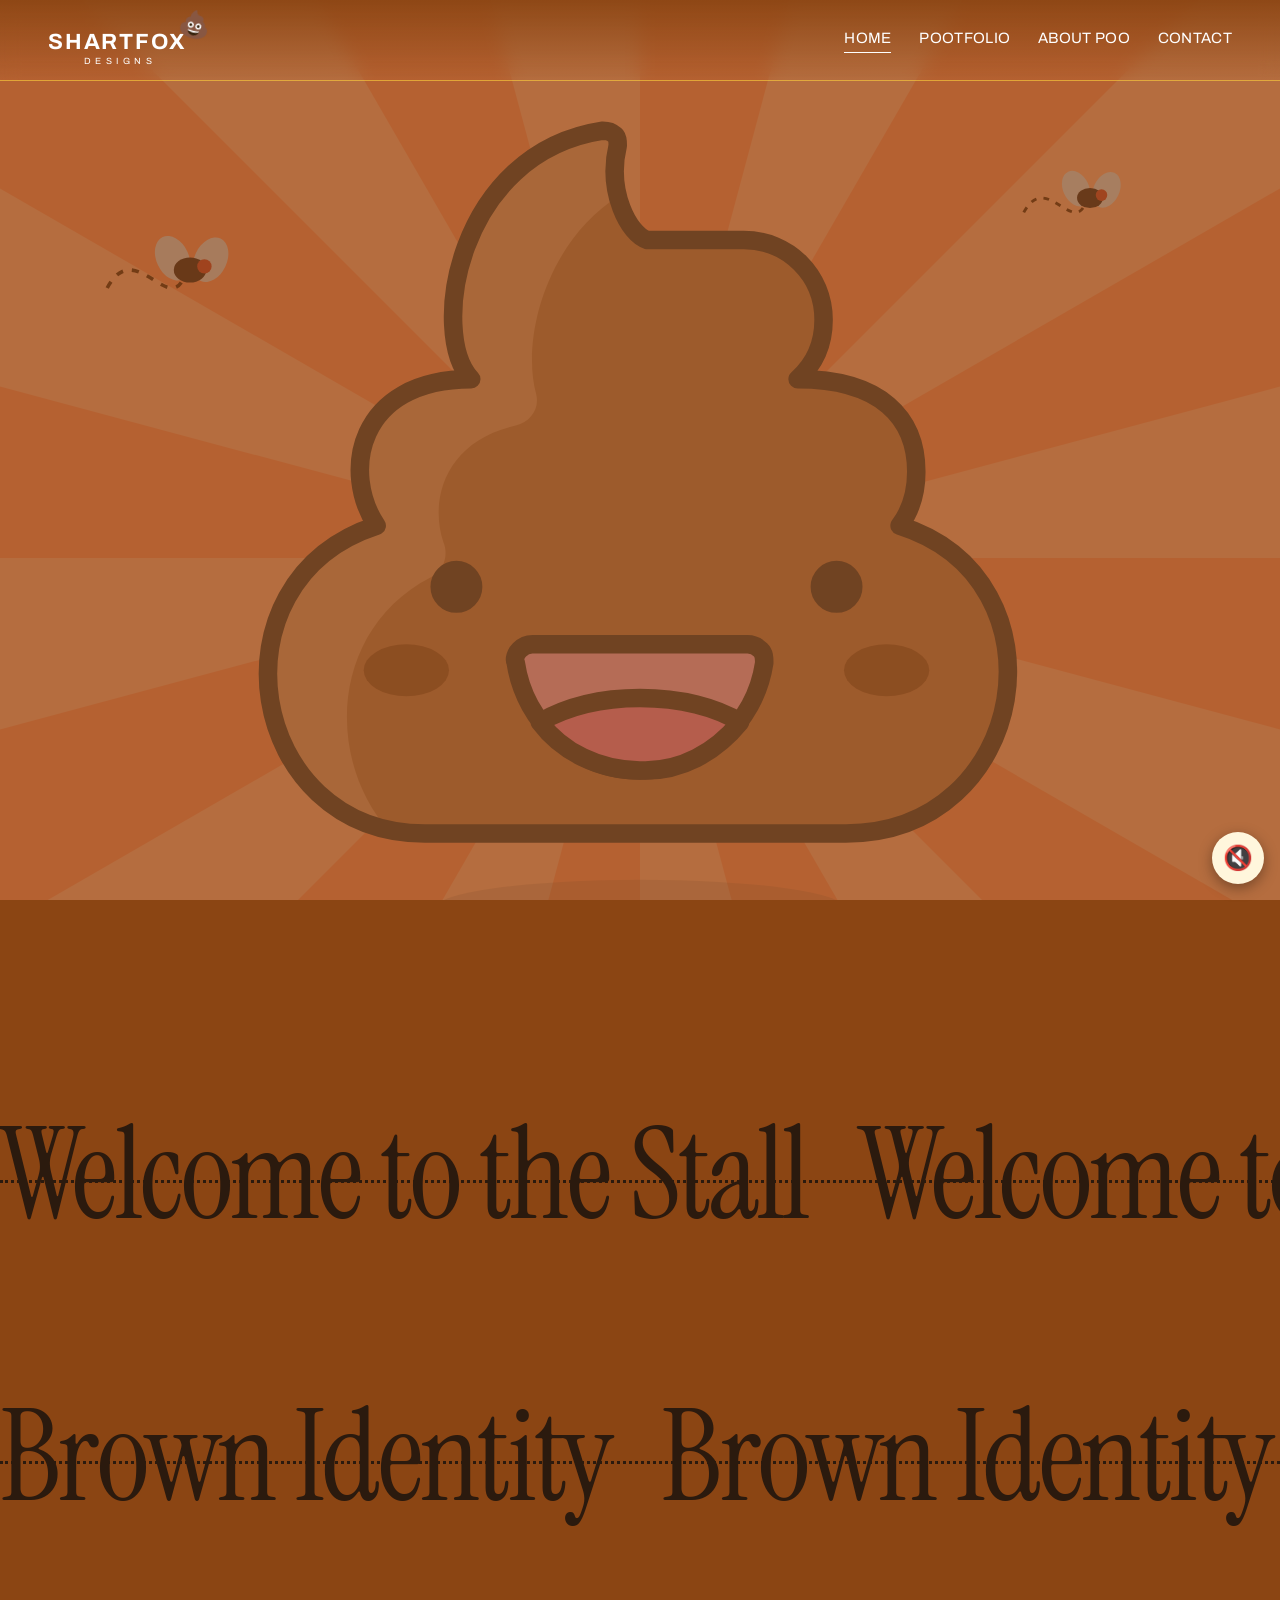
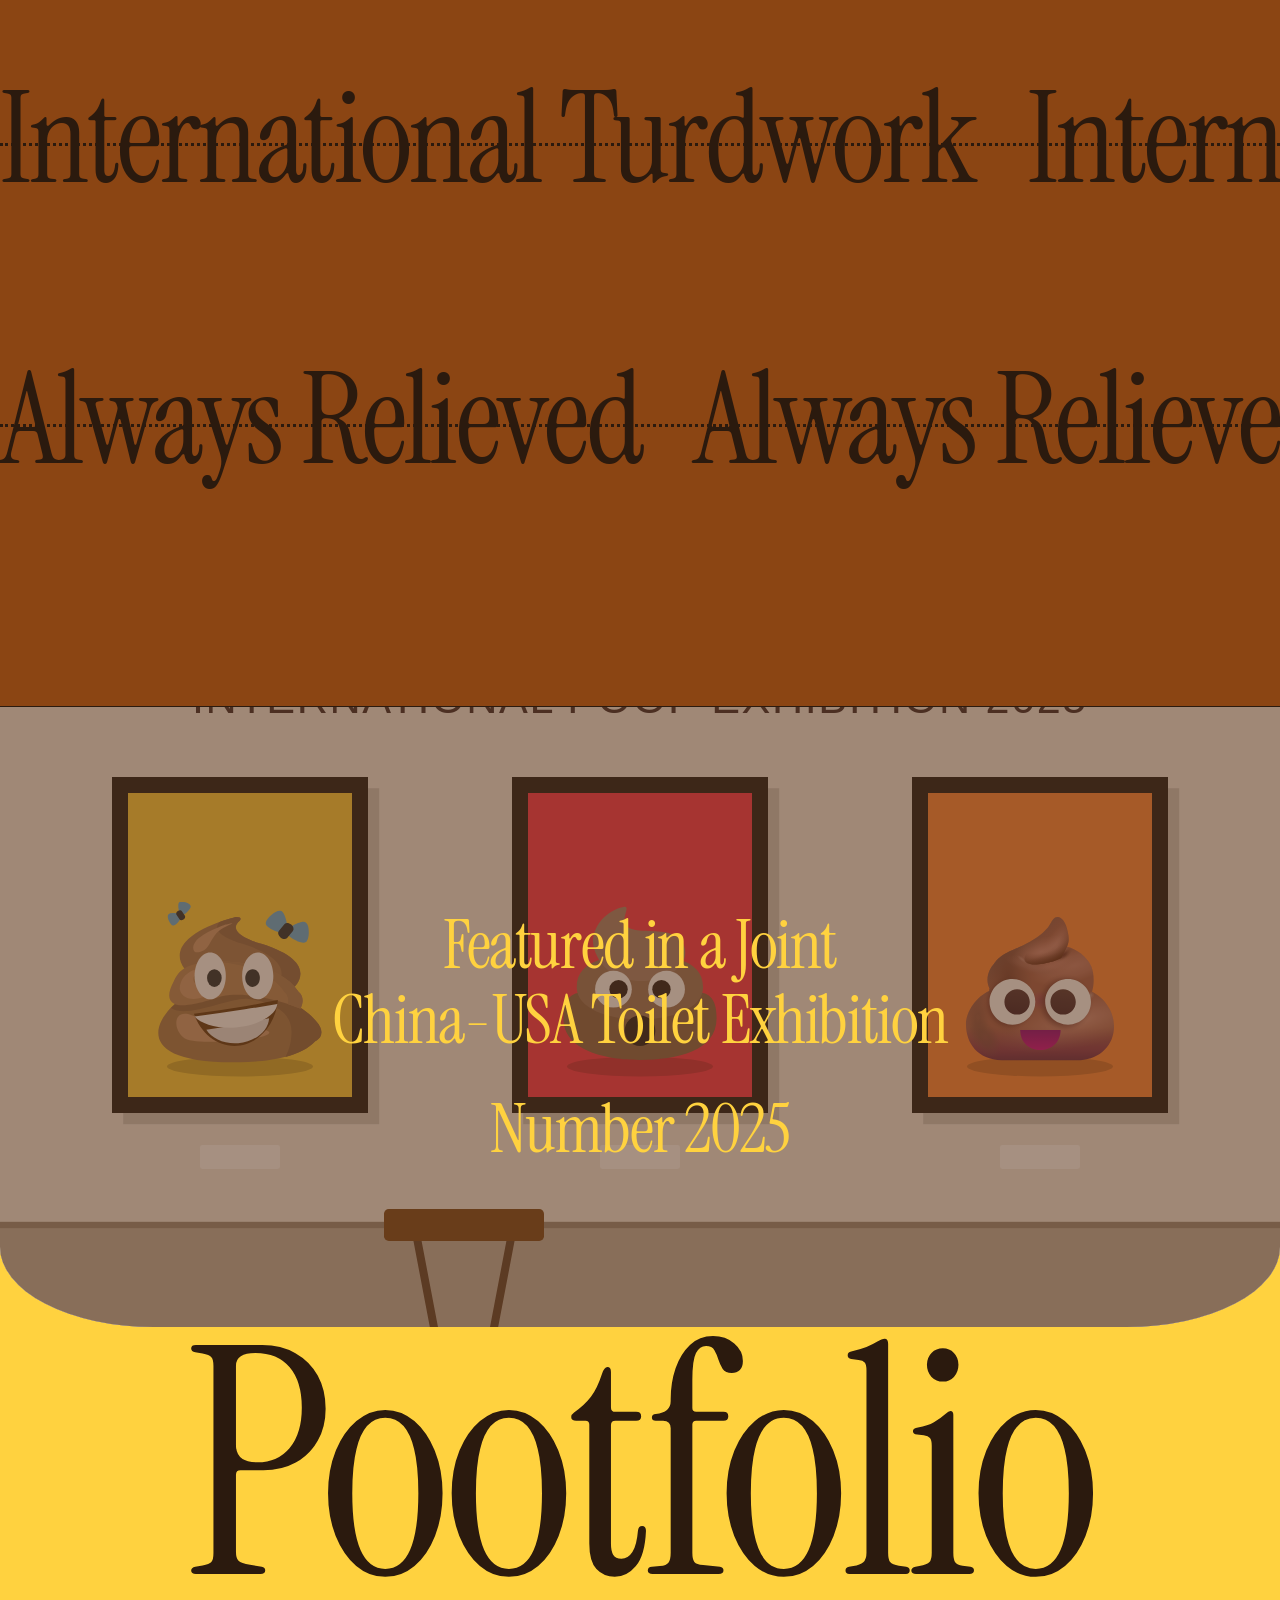
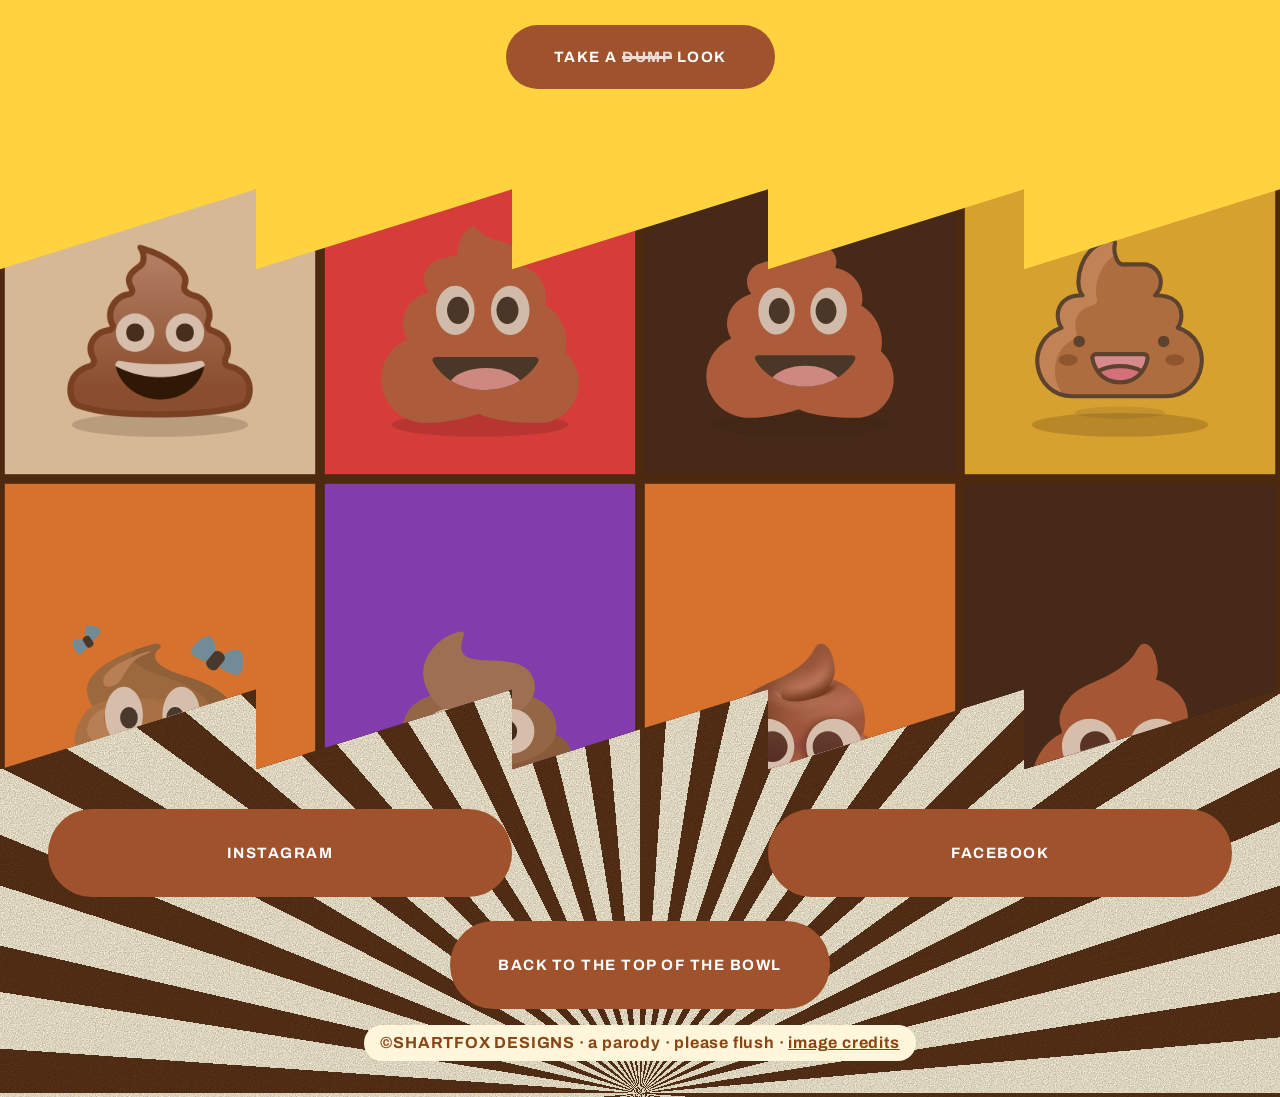
==== index.html @ b91ddfe5 "Add files via upload" ====
<!doctype html>
<html lang="en">
<head>
  <meta charset="utf-8">
  <meta name="robots" content="noindex">
  <meta name="viewport" content="width=device-width, initial-scale=1">
  <title>ShartFox Designs | Discover Creative Projects</title>
  <meta name="description" content="ShartFox Designs: international turdwork and brown identity. Clients are always relieved.">
  <meta property="og:site_name" content="ShartFox Designs">
  <meta property="og:title" content="ShartFox Designs | Discover Creative Projects">
  <meta property="og:description" content="ShartFox Designs: international turdwork and brown identity. Clients are always relieved.">
  <meta property="og:type" content="website">
  <meta name="twitter:card" content="summary_large_image">
  <meta name="theme-color" content="#8b4513">
  <link rel="icon" href="data:image/svg+xml,%3Csvg xmlns='http://www.w3.org/2000/svg' viewBox='0 0 100 100'%3E%3Ctext y='.9em' font-size='90'%3E%F0%9F%92%A9%3C/text%3E%3C/svg%3E">
  <link rel="preconnect" href="https://fonts.googleapis.com">
  <link rel="preconnect" href="https://fonts.gstatic.com" crossorigin>
  <link href="https://fonts.googleapis.com/css2?family=Archivo:wght@400;700&family=Instrument+Serif&display=swap" rel="stylesheet">
  <link rel="stylesheet" href="assets/css/style.css">
  <link rel="stylesheet" href="assets/css/shart.css">
</head>
<body>
  <header class="site-header">
    <a class="logo" href="./" aria-label="ShartFox Designs home">
      <span class="wordmark"><span class="wm-name">SHARTFOX<span class="wm-icon" aria-hidden="true">💩</span></span><span class="wm-sub">DESIGNS</span></span>
    </a>
    <button class="menu-toggle" aria-label="Menu" aria-expanded="false" aria-controls="nav"><span></span><span></span><span></span></button>
    <nav class="nav" id="nav">
      <a href="./" aria-current="page">HOME</a>
      <a href="portfolio/">POOTFOLIO</a>
      <a href="aboutme/">ABOUT POO</a>
      <a href="contact/">CONTACT</a>
    </nav>
  </header>

  <main id="top">

    <section style="z-index:6" class="section hero has-bg">
      <div class="bg" style="--overlay:rgba(139,69,19,.63)"><img src="assets/img/poop/zombie_me_upscaled.svg" alt="" fetchpriority="high"></div>
    </section>

    <section style="z-index:5" class="section marquees bg-red">
      <div class="marquee left"><span class="sr-only" style="position:absolute;left:-9999px">Welcome to the Stall</span><div class="marquee-track" aria-hidden="true"><h2>Welcome to the Stall</h2><h2>Welcome to the Stall</h2><h2>Welcome to the Stall</h2><h2>Welcome to the Stall</h2><h2>Welcome to the Stall</h2><h2>Welcome to the Stall</h2><h2>Welcome to the Stall</h2><h2>Welcome to the Stall</h2><h2>Welcome to the Stall</h2><h2>Welcome to the Stall</h2><h2>Welcome to the Stall</h2><h2>Welcome to the Stall</h2><h2>Welcome to the Stall</h2><h2>Welcome to the Stall</h2><h2>Welcome to the Stall</h2><h2>Welcome to the Stall</h2></div></div>
      <div class="marquee right"><span class="sr-only" style="position:absolute;left:-9999px">Brown Identity</span><div class="marquee-track" aria-hidden="true"><h2>Brown Identity</h2><h2>Brown Identity</h2><h2>Brown Identity</h2><h2>Brown Identity</h2><h2>Brown Identity</h2><h2>Brown Identity</h2><h2>Brown Identity</h2><h2>Brown Identity</h2><h2>Brown Identity</h2><h2>Brown Identity</h2><h2>Brown Identity</h2><h2>Brown Identity</h2><h2>Brown Identity</h2><h2>Brown Identity</h2><h2>Brown Identity</h2><h2>Brown Identity</h2></div></div>
      <div class="marquee left"><span class="sr-only" style="position:absolute;left:-9999px">International Turdwork</span><div class="marquee-track" aria-hidden="true"><h2>International Turdwork</h2><h2>International Turdwork</h2><h2>International Turdwork</h2><h2>International Turdwork</h2><h2>International Turdwork</h2><h2>International Turdwork</h2><h2>International Turdwork</h2><h2>International Turdwork</h2><h2>International Turdwork</h2><h2>International Turdwork</h2><h2>International Turdwork</h2><h2>International Turdwork</h2><h2>International Turdwork</h2><h2>International Turdwork</h2><h2>International Turdwork</h2><h2>International Turdwork</h2></div></div>
      <div class="marquee right"><span class="sr-only" style="position:absolute;left:-9999px">Always Relieved</span><div class="marquee-track" aria-hidden="true"><h2>Always Relieved</h2><h2>Always Relieved</h2><h2>Always Relieved</h2><h2>Always Relieved</h2><h2>Always Relieved</h2><h2>Always Relieved</h2><h2>Always Relieved</h2><h2>Always Relieved</h2><h2>Always Relieved</h2><h2>Always Relieved</h2><h2>Always Relieved</h2><h2>Always Relieved</h2><h2>Always Relieved</h2><h2>Always Relieved</h2><h2>Always Relieved</h2><h2>Always Relieved</h2></div></div>
    </section>

    <section style="z-index:4" class="section exhibition has-bg bg-violet overlap divider-round">
      <div class="bg" style="--overlay:rgba(92,51,23,.54)"><img src="assets/img/poop/zisu-exhibit.svg" alt="" loading="lazy"></div>
      <div>
        <h2>Featured in a Joint<br>China-USA Toilet Exhibition</h2>
        <h2>Number 2025</h2>
      </div>
    </section>

    <section style="z-index:3" class="section portfolio-cta bg-green overlap divider-teeth">
      <h2>Pootfolio</h2>
      <a class="btn" href="portfolio/"><span>Take a <s>dump</s> look</span></a>
    </section>

    <section style="z-index:2" class="section collage has-bg bg-red overlap divider-teeth">
      <div class="bg" style="--overlay:rgba(139,69,19,.35)"><img src="assets/img/poop/backround-2.svg" alt="" loading="lazy"></div>
    </section>

  </main>

  <footer class="site-footer">
    <div class="footer-inner">
      <a class="btn" href="https://www.instagram.com/sharpfox.designs/" target="_blank" rel="noopener">Instagram</a>
      <a class="btn" href="https://www.facebook.com/profile.php?id=61590797769780" target="_blank" rel="noopener">Facebook</a>
      <a class="btn to-top" href="#top">Back to the top of the bowl</a>
    </div>
    <p class="copyright">&copy;SHARTFOX DESIGNS · a parody · please flush · <a href="credits/">image credits</a></p>
  </footer>

  <script src="assets/js/main.js"></script>
  <script src="assets/js/shart.js"></script>
</body>
</html>
---- assets/css/style.css ----
/* SharpFox Designs — static rebuild of the Squarespace site */
:root {
  --red: #ff3750;
  --purple: #7f37ff;
  --violet: #6321ee;
  --green: #72ff76;
  --ink: #211a1d;
  --paper: #f5f5f5;
  --serif: "Instrument Serif", Georgia, serif;
  --sans: "Archivo", "Helvetica Neue", Arial, sans-serif;
  --gutter: clamp(16px, 4vw, 48px);
  --tooth: clamp(40px, 9vw, 80px);
}

*, *::before, *::after { box-sizing: border-box; }
html { scroll-behavior: smooth; }
body {
  margin: 0;
  background: var(--ink);
  color: var(--green);
  font-family: var(--sans);
  font-size: 16px;
  line-height: 1.5;
  -webkit-font-smoothing: antialiased;
  overflow-x: hidden;
}
img { display: block; max-width: 100%; }
a { color: inherit; }
h1, h2 { font-family: var(--serif); font-weight: 400; margin: 0; line-height: 1.1; letter-spacing: -0.02em; }

/* ---------- Header ---------- */
.site-header {
  position: fixed; inset: 0 0 auto 0; z-index: 50;
  display: flex; align-items: center; justify-content: space-between;
  padding: 14px var(--gutter);
  border-bottom: 1px solid rgba(114, 255, 118, .55);
  transition: padding .3s ease;
}
/* The blur lives on a pseudo-element: backdrop-filter on the header itself would trap the fixed mobile menu inside it */
.site-header::before {
  content: ""; position: absolute; inset: 0; z-index: -1;
  background: linear-gradient(to bottom, rgba(255, 55, 80, .9), rgba(255, 55, 80, 0));
  -webkit-backdrop-filter: blur(9px); backdrop-filter: blur(9px);
}
.logo { position: relative; z-index: 2; }
.site-header.shrink { padding-block: 6px; }
.logo img { height: 96px; width: auto; transition: height .3s ease; }
.site-header.shrink .logo img { height: 64px; }
.nav { display: flex; gap: 28px; }
.nav a {
  color: #fff; text-decoration: none; font-size: 15px; letter-spacing: .02em;
  padding-bottom: 3px; border-bottom: 1px solid transparent;
}
.nav a:hover, .nav a[aria-current="page"] { border-bottom-color: #fff; }
.menu-toggle {
  display: none; background: none; border: 0; padding: 8px; cursor: pointer; color: #fff;
}
.menu-toggle span { display: block; width: 28px; height: 2px; background: currentColor; margin: 6px 0; transition: transform .25s, opacity .25s; }

/* ---------- Sections ---------- */
.section { position: relative; overflow: hidden; }
.bg-red    { background: var(--red); }
.bg-violet { background: var(--violet); }
.bg-green  { background: var(--green); }
.bg-ink    { background: var(--ink); }

/* Background image + colour overlay */
.has-bg > .bg { position: absolute; inset: 0; z-index: 0; }
.has-bg > .bg img { width: 100%; height: 100%; object-fit: cover; }
.has-bg > .bg::after { content: ""; position: absolute; inset: 0; background: var(--overlay); }
.has-bg > :not(.bg) { position: relative; z-index: 1; }

/* Dividers: the section overlaps the next one, which gets extra top padding */
.overlap { margin-bottom: calc(-1 * var(--tooth)); }
.overlap + * { padding-top: var(--tooth); }
.divider-teeth {
  clip-path: polygon(0 0, 100% 0, 100% 100%,
    100% calc(100% - var(--tooth)), 80% 100%, 80% calc(100% - var(--tooth)),
    60% 100%, 60% calc(100% - var(--tooth)), 40% 100%, 40% calc(100% - var(--tooth)),
    20% 100%, 20% calc(100% - var(--tooth)), 0 100%);
}
.divider-round { border-radius: 0 0 clamp(60px, 12vw, 160px) clamp(60px, 12vw, 160px) / var(--tooth) var(--tooth); }

/* ---------- Home ---------- */
.hero { height: 100vh; min-height: 520px; }
.hero .bg img { object-position: center 20%; }

.marquees { padding: 160px 0 120px; border-bottom: 1px solid var(--ink); }
.marquee {
  position: relative; overflow: hidden; white-space: nowrap;
  color: var(--ink); padding: 3vw 0; margin-bottom: 4vw;
}
.marquee::before { /* the thin rule that runs through each line */
  content: ""; position: absolute; left: 0; right: 0; top: 52%; height: 1px; background: var(--ink);
}
.marquee-track { display: inline-flex; animation: marquee 40s linear infinite; }
.marquee.right .marquee-track { animation-direction: reverse; }
.marquee:hover .marquee-track { animation-play-state: paused; }
.marquee h2 {
  font-size: clamp(56px, 10vw, 140px); line-height: 1.2; padding-right: .4em;
}
@keyframes marquee { from { transform: translateX(0); } to { transform: translateX(-50%); } }

.exhibition {
  min-height: 620px; display: grid; place-items: center; text-align: center; padding: 180px var(--gutter) 140px;
}
.exhibition h2 { font-size: clamp(40px, 6.5vw, 68px); color: var(--green); }
.exhibition h2 + h2 { margin-top: .5em; }

.portfolio-cta { text-align: center; padding: 60px var(--gutter) 180px; color: var(--ink); }
.portfolio-cta h2 { font-size: clamp(110px, 27vw, 318px); line-height: 1; }

.btn {
  display: inline-flex; align-items: center; justify-content: center;
  min-height: 64px; padding: 0 48px; border-radius: 300px; border: 0;
  background: var(--purple); color: #fff; text-decoration: none; cursor: pointer;
  font: 700 15px/1 var(--sans); letter-spacing: .1em; text-transform: uppercase;
  transition: transform .2s ease, filter .2s ease;
}
.btn:hover { transform: translateY(-2px); filter: brightness(1.1); }

.collage { height: 580px; }

/* ---------- Portfolio ---------- */
.portfolio-hero { height: 628px; }
.category { padding: 140px 0 0; }
.category h2 { color: var(--green); font-size: clamp(64px, 11vw, 132px); padding: 0 var(--gutter); }
.category .marquee { color: var(--green); padding: 24px 0 0; margin: 40px 0 0; }
.category .marquee::before { display: none; }
.category .marquee h3 { font: 400 22px/1.2 var(--serif); margin: 0; padding-right: .6em; }
.category .marquee-track { animation-duration: 60s; }

.gallery {
  display: grid; gap: 4px; padding: 60px 0 4px;
  grid-template-columns: repeat(var(--cols, 3), 1fr);
}
.gallery.cols-4 { --cols: 4; }
.gallery button {
  all: unset; cursor: zoom-in; display: block; aspect-ratio: 2 / 3; overflow: hidden; background: #4b1abf;
}
.gallery img { width: 100%; height: 100%; object-fit: cover; transition: transform .5s ease; }
.gallery button:hover img { transform: scale(1.04); }
.gallery button:focus-visible { outline: 3px solid var(--green); outline-offset: -3px; }

.more-soon { padding: 120px var(--gutter) 200px; text-align: center; }
.more-soon h2 { font-size: clamp(40px, 6.5vw, 68px); }

/* Lightbox */
.lightbox {
  position: fixed; inset: 0; z-index: 100; display: none;
  background: rgba(20, 14, 17, .96); align-items: center; justify-content: center;
}
.lightbox.open { display: flex; }
.lightbox img { max-width: calc(100vw - 140px); max-height: calc(100vh - 80px); object-fit: contain; }
.lightbox button {
  position: absolute; background: none; border: 0; color: #fff; cursor: pointer;
  font: 300 44px/1 var(--sans); padding: 16px; opacity: .8;
}
.lightbox button:hover { opacity: 1; }
.lb-close { top: 8px; right: 12px; }
.lb-prev { left: 8px; top: 50%; transform: translateY(-50%); }
.lb-next { right: 8px; top: 50%; transform: translateY(-50%); }
.lb-count { position: absolute; bottom: 16px; left: 0; right: 0; text-align: center; color: #fff; font-size: 13px; letter-spacing: .1em; opacity: .7; }

/* ---------- About ---------- */
.about {
  display: grid; grid-template-columns: 1fr 1fr; gap: clamp(32px, 6vw, 80px); align-items: start;
  padding: 160px var(--gutter) 140px; max-width: 1400px; margin: 0 auto;
}
.about-text { padding-top: 12vh; }
.about h1 { font-size: clamp(56px, 7vw, 102px); color: var(--green); margin-bottom: 40px; }
.about p { font-size: 16px; line-height: 1.55; margin: 0 0 1.2em; }
.about p.lead { font-size: clamp(18px, 1.6vw, 21px); }
.about-photo img { width: 100%; height: auto; }
.about-art { height: 1100px; }
.about-art .bg img { object-position: center 15%; }

/* ---------- Contact ---------- */
.contact { padding: 200px var(--gutter) 180px; }
.contact form { max-width: 560px; margin: 0 auto; display: grid; gap: 22px; }
.contact h1 { font-size: clamp(56px, 8vw, 102px); text-align: center; margin-bottom: 24px; }
.contact fieldset { border: 0; padding: 0; margin: 0; }
.contact legend { font-size: 16px; margin-bottom: 8px; padding: 0; }
.row { display: grid; grid-template-columns: 1fr 1fr; gap: 16px; }
.field { display: grid; gap: 6px; }
.field label, .field .hint { font-size: 12px; }
.req { opacity: .7; margin-left: 4px; }
.contact input, .contact select, .contact textarea {
  width: 100%; font: inherit; font-size: 15px; color: var(--green);
  background: transparent; border: 1px solid var(--green); border-radius: 26px; padding: 12px 20px;
}
.contact select { appearance: none; background-image: linear-gradient(45deg, transparent 50%, var(--green) 50%), linear-gradient(135deg, var(--green) 50%, transparent 50%); background-position: calc(100% - 26px) 50%, calc(100% - 20px) 50%; background-size: 6px 6px; background-repeat: no-repeat; }
.contact select option { color: #000; }
.contact textarea { min-height: 110px; resize: vertical; }
.contact input:focus, .contact select:focus, .contact textarea:focus { outline: 2px solid var(--green); outline-offset: 2px; }
.contact .btn { background: var(--red); color: #000; min-height: 0; padding: 30px 48px; width: 100%; }
.form-status { text-align: center; min-height: 1.5em; margin: 0; }
.hp { position: absolute; left: -9999px; }

/* ---------- Footer ---------- */
.site-footer {
  position: relative; overflow: hidden; background: var(--paper);
  padding-bottom: 36px;
}
.site-footer::before { /* animated radial stripes, standing in for Squarespace's generative "conic" background */
  content: ""; position: absolute; inset: -20%;
  background: repeating-conic-gradient(from var(--spin) at 50% 85%, #121012 0deg 4deg, var(--paper) 4deg 9deg);
  animation: spin 40s linear infinite;
}
.site-footer::after { /* film grain */
  content: ""; position: absolute; inset: 0; pointer-events: none; opacity: .35; mix-blend-mode: multiply;
  background-image: url("data:image/svg+xml,%3Csvg xmlns='http://www.w3.org/2000/svg' width='200' height='200'%3E%3Cfilter id='n'%3E%3CfeTurbulence type='fractalNoise' baseFrequency='.85' numOctaves='2' stitchTiles='stitch'/%3E%3CfeColorMatrix values='0 0 0 0 0 0 0 0 0 0 0 0 0 0 0 0 0 0 1.2 -.2'/%3E%3C/filter%3E%3Crect width='100%25' height='100%25' filter='url(%23n)'/%3E%3C/svg%3E");
}
@property --spin { syntax: "<angle>"; inherits: false; initial-value: 0deg; }
@keyframes spin { to { --spin: 360deg; } }
.footer-inner {
  position: relative; z-index: 1;
  display: grid; grid-template-columns: 1fr 1fr; gap: 24px 20vw; padding: 120px var(--gutter) 0;
}
.footer-inner .btn { min-height: 88px; }
.footer-inner .to-top { grid-column: 1 / -1; justify-self: center; min-width: 240px; }
.copyright {
  position: relative; z-index: 1; width: fit-content; margin: 16px auto 0; padding: 6px 16px;
  border-radius: 99px; background: var(--paper); color: var(--red); font-weight: 700; letter-spacing: .05em;
}

/* ---------- Motion / responsive ---------- */
@media (prefers-reduced-motion: reduce) {
  .marquee-track, .site-footer::before { animation: none; }
  html { scroll-behavior: auto; }
}

@media (max-width: 860px) {
  .menu-toggle { display: block; position: relative; z-index: 2; }
  .nav {
    position: fixed; inset: 0; flex-direction: column; align-items: center; justify-content: center; gap: 28px;
    background: var(--ink); opacity: 0; pointer-events: none; transition: opacity .25s;
  }
  .nav a { font-size: 22px; }
  .menu-open .nav { opacity: 1; pointer-events: auto; }
  .menu-open .menu-toggle span:nth-child(1) { transform: translateY(8px) rotate(45deg); }
  .menu-open .menu-toggle span:nth-child(2) { opacity: 0; }
  .menu-open .menu-toggle span:nth-child(3) { transform: translateY(-8px) rotate(-45deg); }
  .logo img { height: 64px; }
  .site-header.shrink .logo img { height: 52px; }

  .about { grid-template-columns: 1fr; padding-top: 130px; }
  .about-text { padding-top: 0; }
  .about-art { height: 70vh; }
  .gallery, .gallery.cols-4 { --cols: 2; }
  .collage, .portfolio-hero { height: 360px; }
  .footer-inner { grid-template-columns: 1fr; gap: 16px; padding-top: 90px; }
  .footer-inner .btn { min-height: 64px; }
  .row { grid-template-columns: 1fr; }
  .lightbox img { max-width: 100vw; }
  .marquees { padding: 110px 0 60px; }
}
---- assets/css/shart.css ----
/* ShartFox Designs — parody theme layered over style.css */
:root {
  --red: #8b4513;      /* saddle brown */
  --violet: #5c3317;   /* deep brown */
  --purple: #a0522d;   /* sienna buttons */
  --green: #ffd23f;    /* bright yellow text */
  --ink: #2b1a0e;      /* espresso */
  --paper: #fff6dc;    /* toilet-paper cream */
}

/* A poop-emoji cursor */
html, a, button, .gallery button {
  cursor: url("data:image/svg+xml,%3Csvg xmlns='http://www.w3.org/2000/svg' width='32' height='32'%3E%3Ctext y='26' font-size='26'%3E%F0%9F%92%A9%3C/text%3E%3C/svg%3E") 6 6, auto;
}

.site-header::before {
  background: linear-gradient(to bottom, rgba(139, 69, 19, .92), rgba(139, 69, 19, 0));
}
.site-header { border-bottom-color: rgba(255, 210, 63, .6); }

/* Text wordmark replacing the real logo */
.logo { text-decoration: none; }
.wordmark { display: grid; justify-items: center; color: #fff; line-height: 1; text-decoration: none; }
.wm-name { position: relative; font: 700 22px/1.1 var(--sans); letter-spacing: .08em; margin-top: 16px; }
.wm-sub { font-size: 9px; letter-spacing: .5em; margin-top: 3px; padding-left: .5em; }
/* the poop perches on the top-right corner of the name */
.wm-icon {
  position: absolute; right: -24px; top: -20px; font-size: 26px; letter-spacing: 0;
  transform: rotate(14deg); transition: transform .3s;
}
.logo:hover .wm-icon { transform: rotate(-10deg) scale(1.2); }
.site-header.shrink .wm-name { font-size: 18px; }
.site-header.shrink .wm-icon { font-size: 20px; right: -19px; top: -15px; }

/* Buttons: brown, with a little wobble */
.btn:hover { animation: wobble .4s ease; }
@keyframes wobble { 25% { transform: rotate(-3deg) scale(1.03); } 75% { transform: rotate(3deg) scale(1.03); } }
.btn s { text-decoration-thickness: 3px; opacity: .8; }

/* Marquee rule becomes a little line of poops */
.marquees .marquee::before { height: 0; background: none; border-top: 3px dotted var(--ink); }

/* Gallery: a poop stamp on hover */
.gallery button { position: relative; }
.gallery button::after {
  content: "\1F4A9"; position: absolute; right: 10px; bottom: 8px; font-size: 34px;
  transform: scale(0) rotate(-30deg); transition: transform .25s cubic-bezier(.3, 1.6, .5, 1);
}
.gallery button:hover::after, .gallery button:focus-visible::after { transform: scale(1) rotate(0); }
.lb-count::before { content: "\1F4A9\00a0 Number "; }

/* Footer: brown and toilet-paper stripes */
.site-footer::before {
  background: repeating-conic-gradient(from var(--spin) at 50% 85%, #5c3317 0deg 4deg, var(--paper) 4deg 9deg);
}

/* Flying poops (spawned by shart.js) */
.poop {
  position: fixed; z-index: 200; pointer-events: none; user-select: none; line-height: 1;
  will-change: transform, opacity;
}
.poop.click { animation: plop 1s cubic-bezier(.3, 0, .7, 1) forwards; }
@keyframes plop {
  0% { transform: translate(-50%, -50%) scale(.3); opacity: 1; }
  20% { transform: translate(-50%, -110%) scale(1.2) rotate(var(--r)); }
  100% { transform: translate(calc(-50% + var(--dx)), 160px) scale(.9) rotate(calc(var(--r) * 3)); opacity: 0; }
}
.poop.rain { top: -60px; animation: fall linear forwards; opacity: .85; }
@keyframes fall { to { transform: translateY(calc(100vh + 120px)) rotate(var(--r)); } }

/* Sound toggle */
.sound-toggle {
  position: fixed; right: 16px; bottom: 16px; z-index: 60;
  width: 52px; height: 52px; border-radius: 50%; border: 0;
  background: var(--paper); color: var(--ink); font-size: 24px; box-shadow: 0 4px 14px rgba(0, 0, 0, .35);
}
.sound-toggle:hover { transform: scale(1.08); }

@media (prefers-reduced-motion: reduce) {
  .poop.rain { display: none; }
  .btn:hover { animation: none; }
}
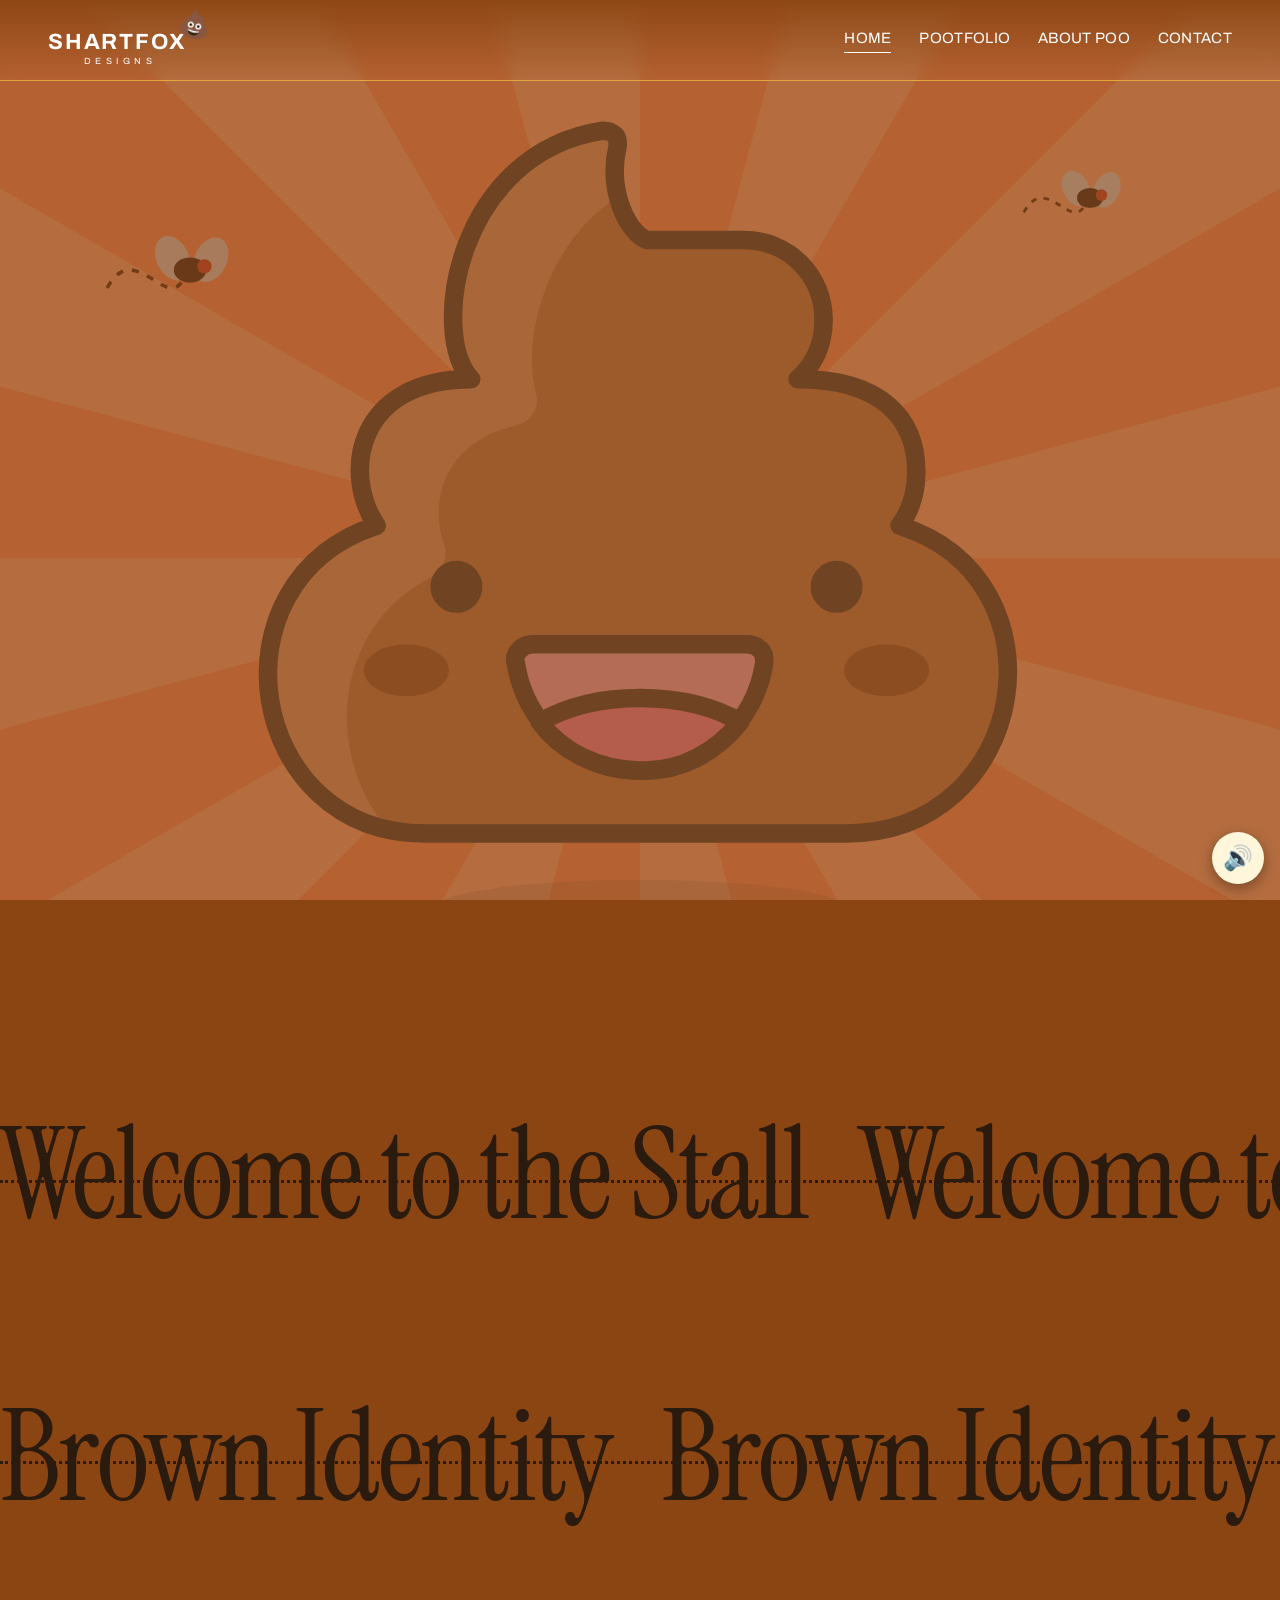
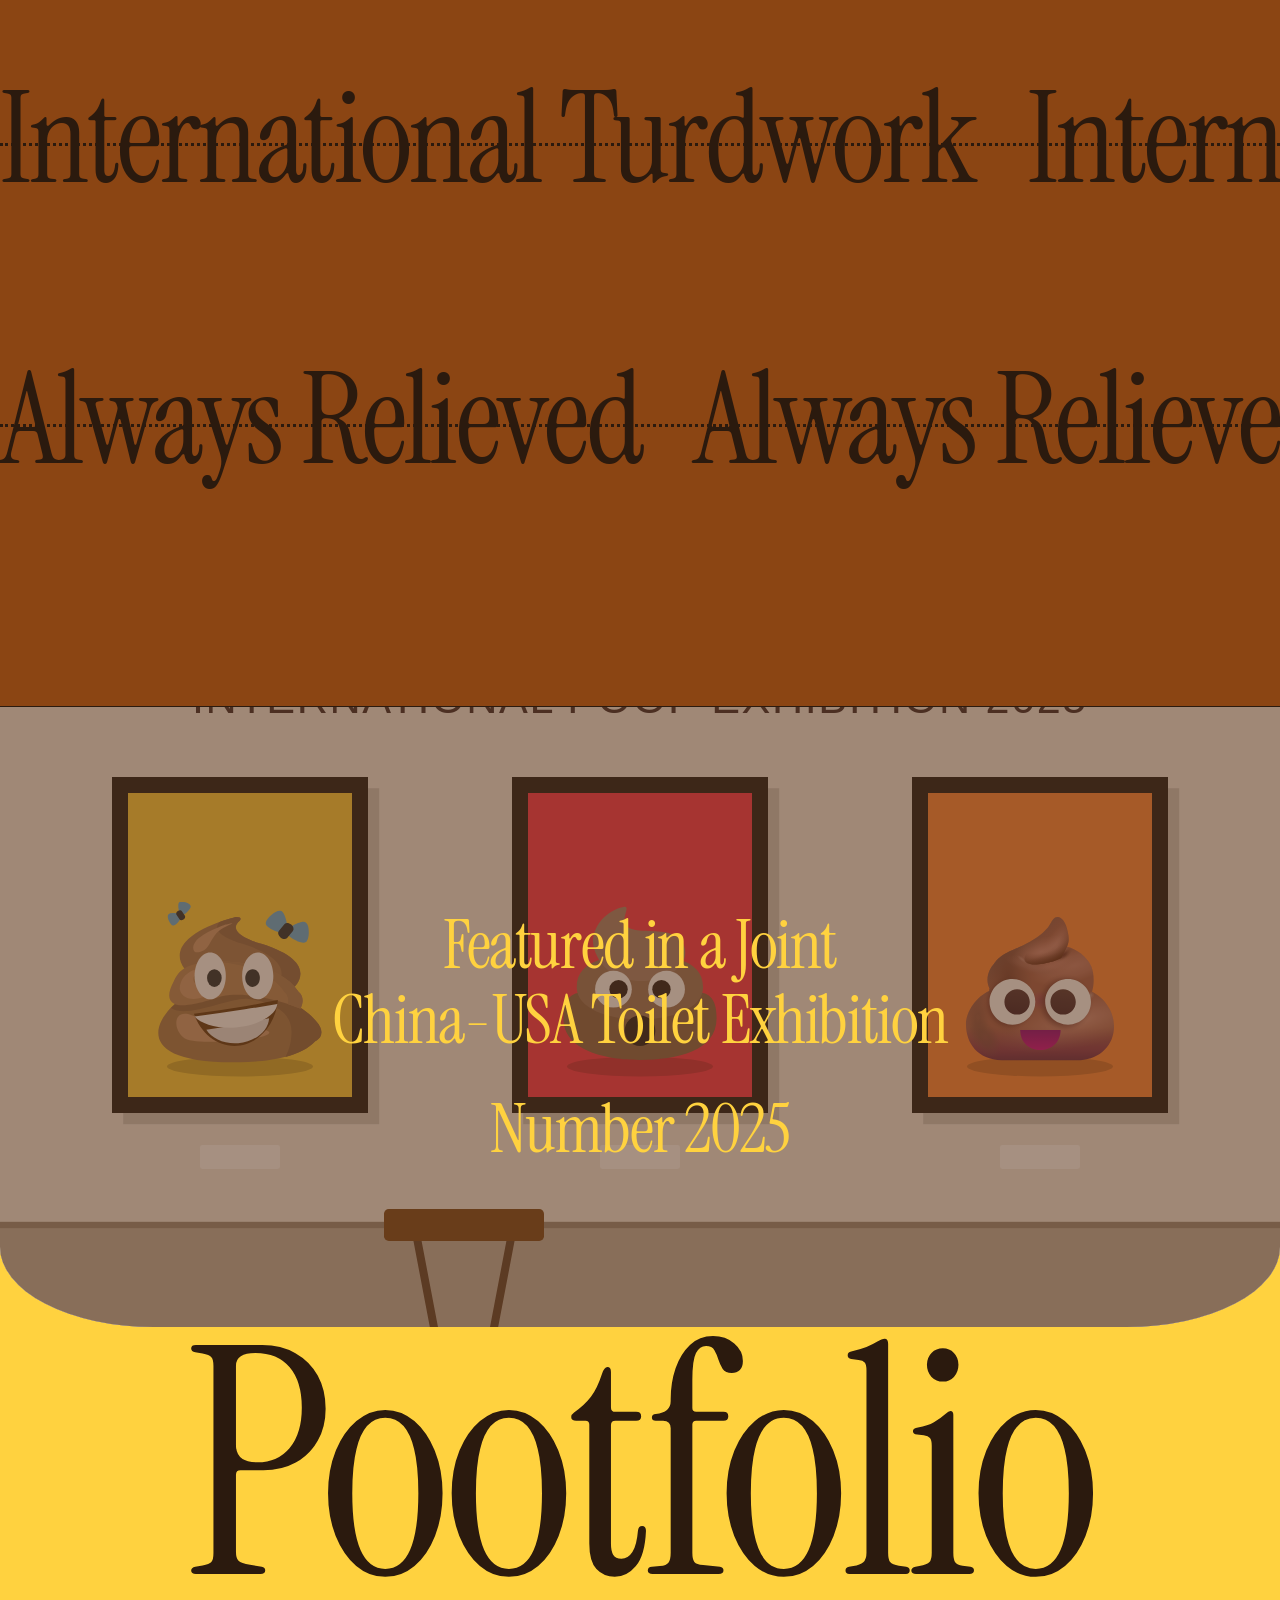
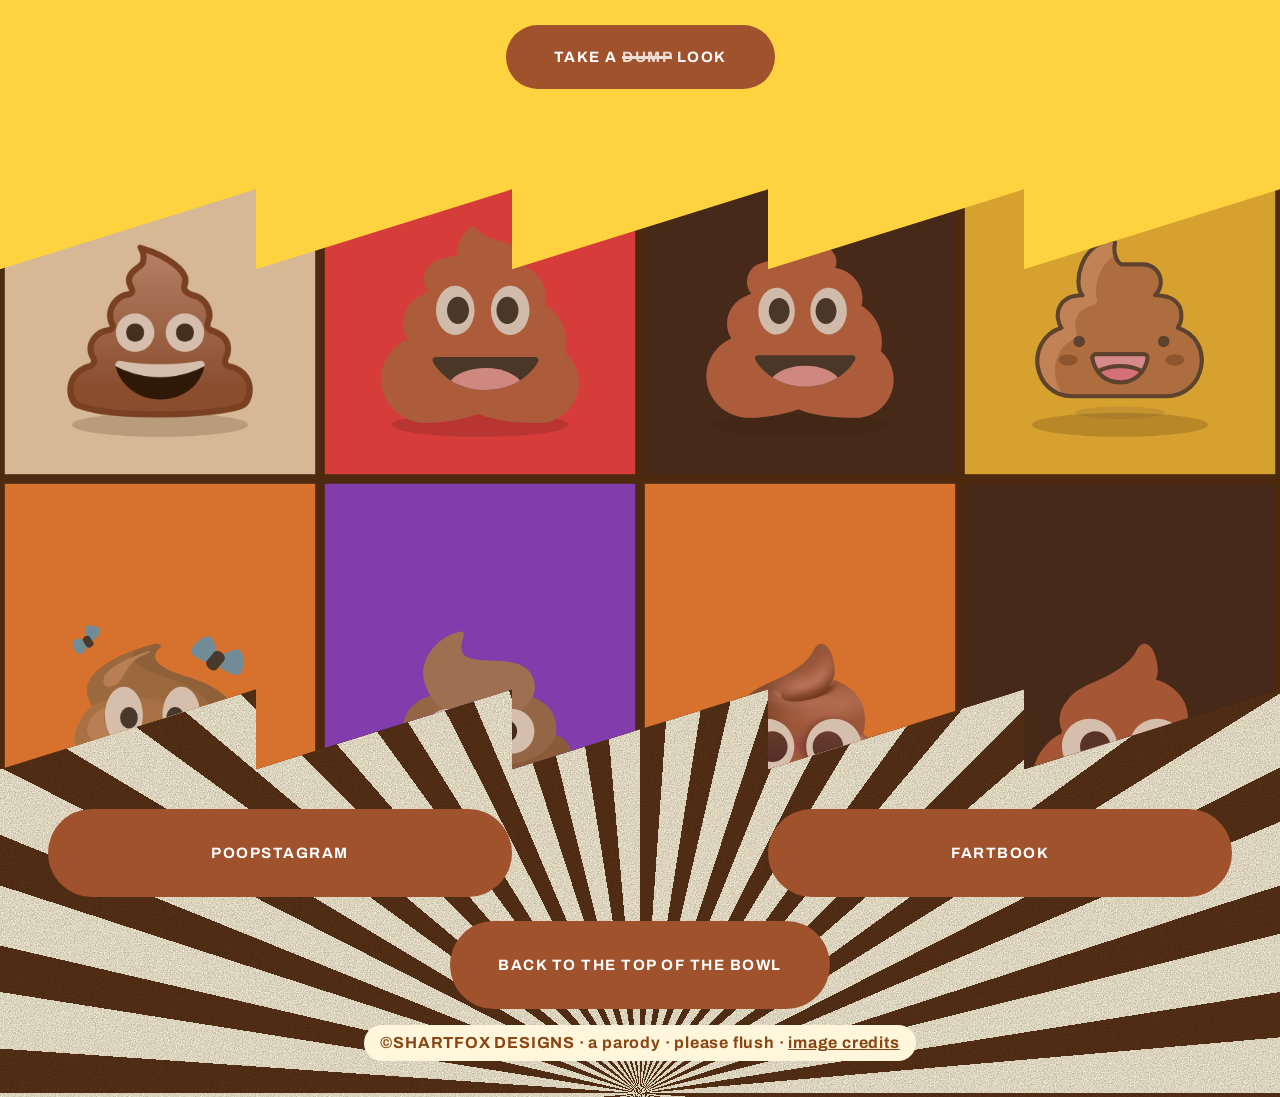
==== commit 1b43bc99: "Poop links, fart soundtrack, out-of-order contact form and gas-attack flush - Footer Instagram/Faceb" ====
--- a/index.html
+++ b/index.html
@@ -67,8 +67,8 @@
 
   <footer class="site-footer">
     <div class="footer-inner">
-      <a class="btn" href="https://www.instagram.com/sharpfox.designs/" target="_blank" rel="noopener">Instagram</a>
-      <a class="btn" href="https://www.facebook.com/profile.php?id=61590797769780" target="_blank" rel="noopener">Facebook</a>
+      <a class="btn poop-link" href="https://en.wikipedia.org/wiki/Feces" target="_blank" rel="noopener">Poopstagram</a>
+      <a class="btn poop-link" href="https://en.wikipedia.org/wiki/Flatulence" target="_blank" rel="noopener">Fartbook</a>
       <a class="btn to-top" href="#top">Back to the top of the bowl</a>
     </div>
     <p class="copyright">&copy;SHARTFOX DESIGNS · a parody · please flush · <a href="credits/">image credits</a></p>
--- a/assets/css/shart.css
+++ b/assets/css/shart.css
@@ -80,3 +80,77 @@
   .poop.rain { display: none; }
   .btn:hover { animation: none; }
 }
+
+/* ---------- Contact form: OUT OF ORDER ---------- */
+.contact form { position: relative; }
+.ooo-note {
+  margin: 0; text-align: center; font: 700 15px/1.3 var(--sans); letter-spacing: .08em; text-transform: uppercase;
+  color: #111; background: #ffd23f; padding: 12px 16px; border: 3px dashed #111;
+}
+.ooo-fields { border: 0; padding: 0; margin: 0; display: grid; gap: 22px; opacity: .45; filter: grayscale(.6); }
+.ooo-fields * { cursor: not-allowed !important; }
+.ooo-tape {
+  position: absolute; left: -24px; right: -24px; top: 60px; bottom: 110px;
+  pointer-events: none; overflow: hidden; z-index: 2;
+}
+.ooo-tape .tape {
+  position: absolute; left: -20%; width: 140%; white-space: nowrap; text-align: center;
+  padding: 10px 0; font: 700 clamp(14px, 2.4vw, 20px)/1 var(--sans); letter-spacing: .14em; color: #111;
+  background: repeating-linear-gradient(-45deg, #ffd23f 0 22px, #111 22px 30px);
+  box-shadow: 0 6px 14px rgba(0, 0, 0, .45);
+  text-shadow: 0 0 4px #ffd23f, 0 0 8px #ffd23f, 0 0 2px #ffd23f;
+}
+.ooo-tape .t1 { top: 18%; transform: rotate(-12deg); }
+.ooo-tape .t2 { top: 50%; transform: rotate(9deg); }
+.ooo-tape .t3 { top: 78%; transform: rotate(-5deg); }
+.ooo-sign {
+  position: absolute; left: 50%; top: 46%; transform: translate(-50%, -50%) rotate(-4deg);
+  background: var(--paper); color: #b00; border: 6px solid #b00; padding: 14px 26px;
+  font: 700 clamp(28px, 6vw, 48px)/1 var(--sans); letter-spacing: .06em; text-align: center;
+  box-shadow: 0 10px 24px rgba(0, 0, 0, .5);
+}
+.ooo-sign::before, .ooo-sign::after { /* bits of tape holding the sign up */
+  content: ""; position: absolute; top: -16px; width: 70px; height: 26px; background: rgba(255, 255, 240, .7);
+}
+.ooo-sign::before { left: -24px; transform: rotate(-30deg); }
+.ooo-sign::after { right: -24px; transform: rotate(30deg); }
+.flush-btn { position: relative; z-index: 3; }
+.flush-btn.flushing { animation: shake .08s linear infinite; }
+@keyframes shake { 0% { transform: translate(2px, -1px); } 50% { transform: translate(-2px, 2px); } 100% { transform: translate(1px, 1px); } }
+
+/* ---------- Green gas (spawned by shart.js on Flush) ---------- */
+.gas-haze {
+  position: fixed; inset: 0; z-index: 190; pointer-events: none;
+  background: radial-gradient(ellipse at 50% 70%, rgba(140, 220, 40, .55), rgba(90, 160, 20, .35) 60%, rgba(60, 120, 10, .25));
+  opacity: 0; transition: opacity 1.2s ease;
+}
+.gas-haze.on { opacity: 1; }
+.gas {
+  position: fixed; z-index: 195; pointer-events: none; border-radius: 50%;
+  background: radial-gradient(circle, rgba(160, 255, 60, .85), rgba(110, 200, 30, .55) 45%, rgba(80, 160, 20, 0) 70%);
+  filter: blur(6px); transform: translate(-50%, -50%) scale(.2); opacity: 0;
+  animation: gas var(--t, 4s) ease-out forwards;
+}
+@keyframes gas {
+  0% { transform: translate(-50%, -50%) scale(.2); opacity: 0; }
+  15% { opacity: .95; }
+  100% { transform: translate(calc(-50% + var(--dx)), calc(-50% + var(--dy))) scale(var(--s, 3)); opacity: 0; }
+}
+.gas-text {
+  position: fixed; left: 50%; top: 40%; z-index: 196; pointer-events: none;
+  font: 700 clamp(40px, 10vw, 120px)/1 var(--sans); color: #c8ff4a; letter-spacing: .04em;
+  text-shadow: 0 0 18px #3a6b00, 0 6px 0 #2b4d00; transform: translate(-50%, -50%) rotate(-6deg);
+  animation: gas-text 1.6s ease-in-out infinite alternate;
+}
+@keyframes gas-text { to { transform: translate(-50%, -50%) rotate(6deg) scale(1.1); } }
+
+/* Music note on the sound toggle while the fart track plays */
+.sound-toggle.playing::after {
+  content: "\266B"; position: absolute; top: -6px; right: -4px; font-size: 18px; color: var(--green);
+  text-shadow: 0 1px 2px #000; animation: wobble .8s ease infinite;
+}
+
+@media (prefers-reduced-motion: reduce) {
+  .gas, .gas-text, .flush-btn.flushing { animation: none; }
+  .gas { display: none; }
+}
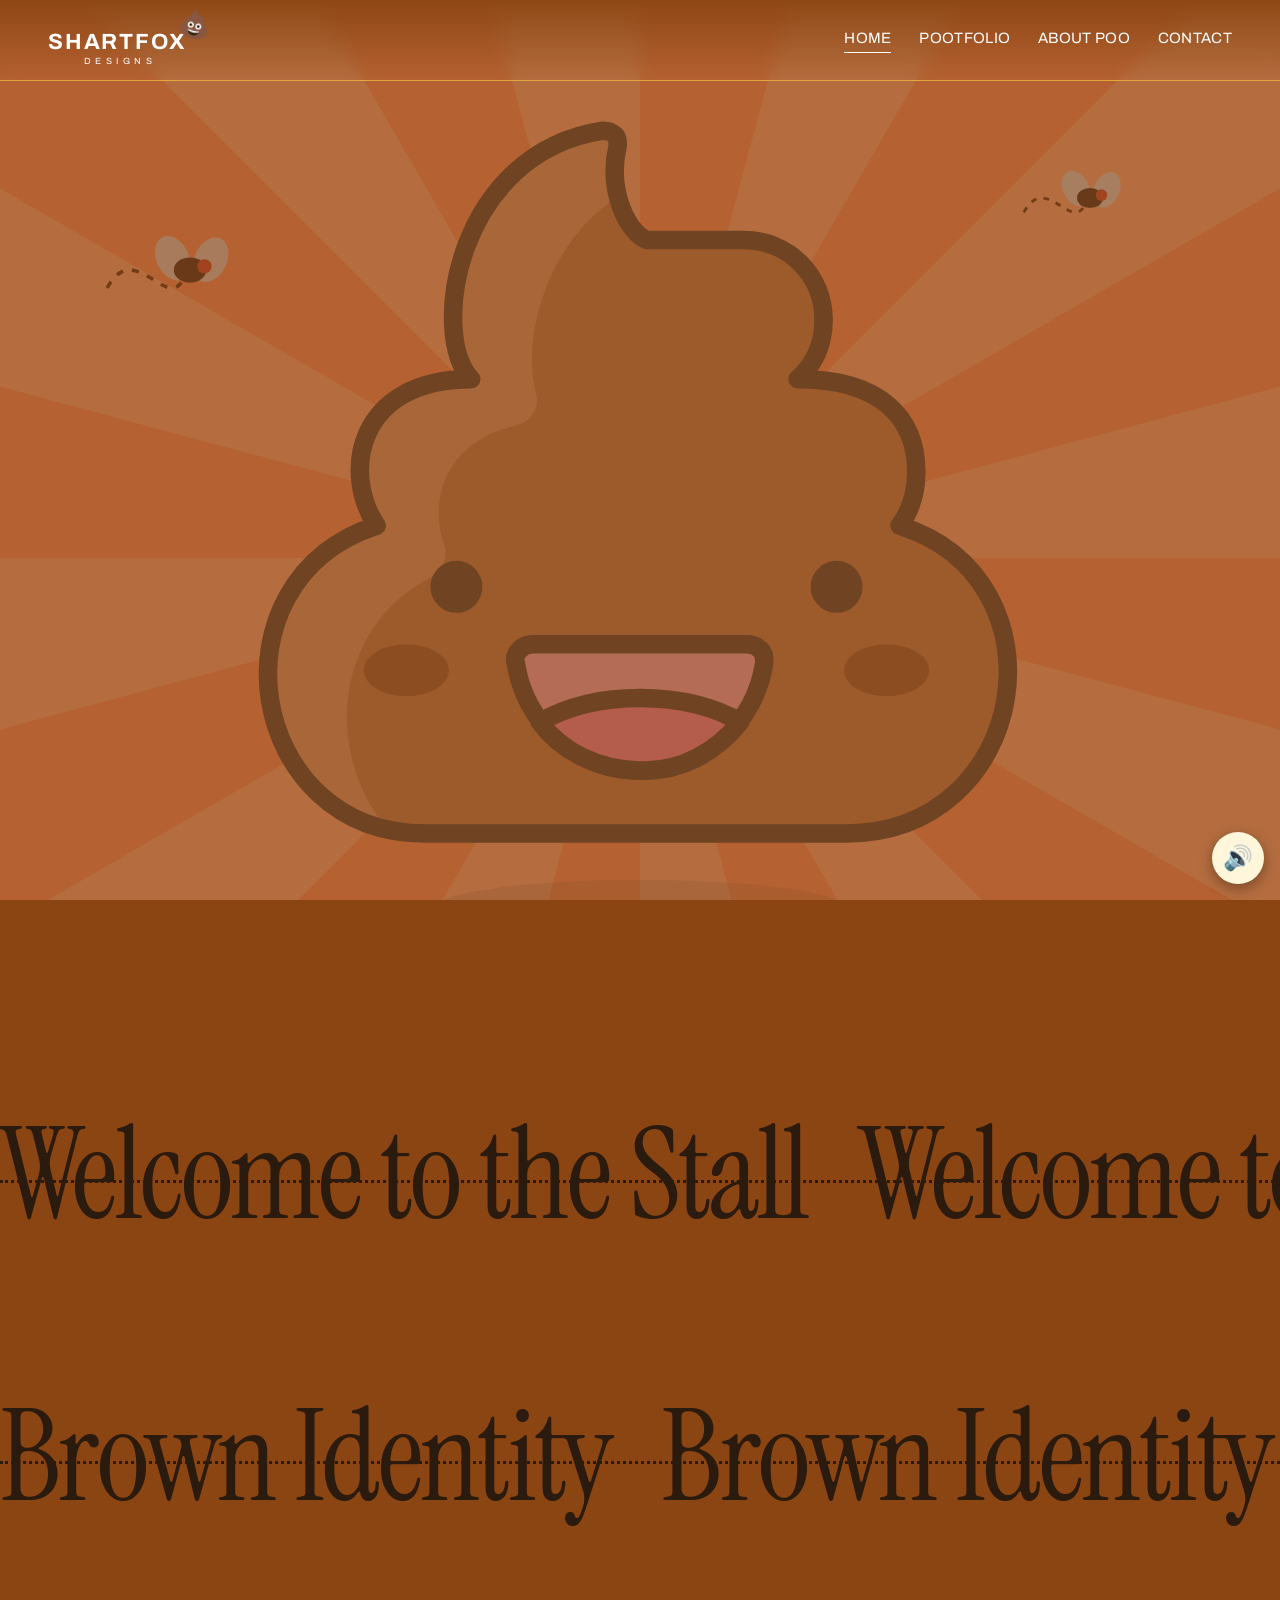
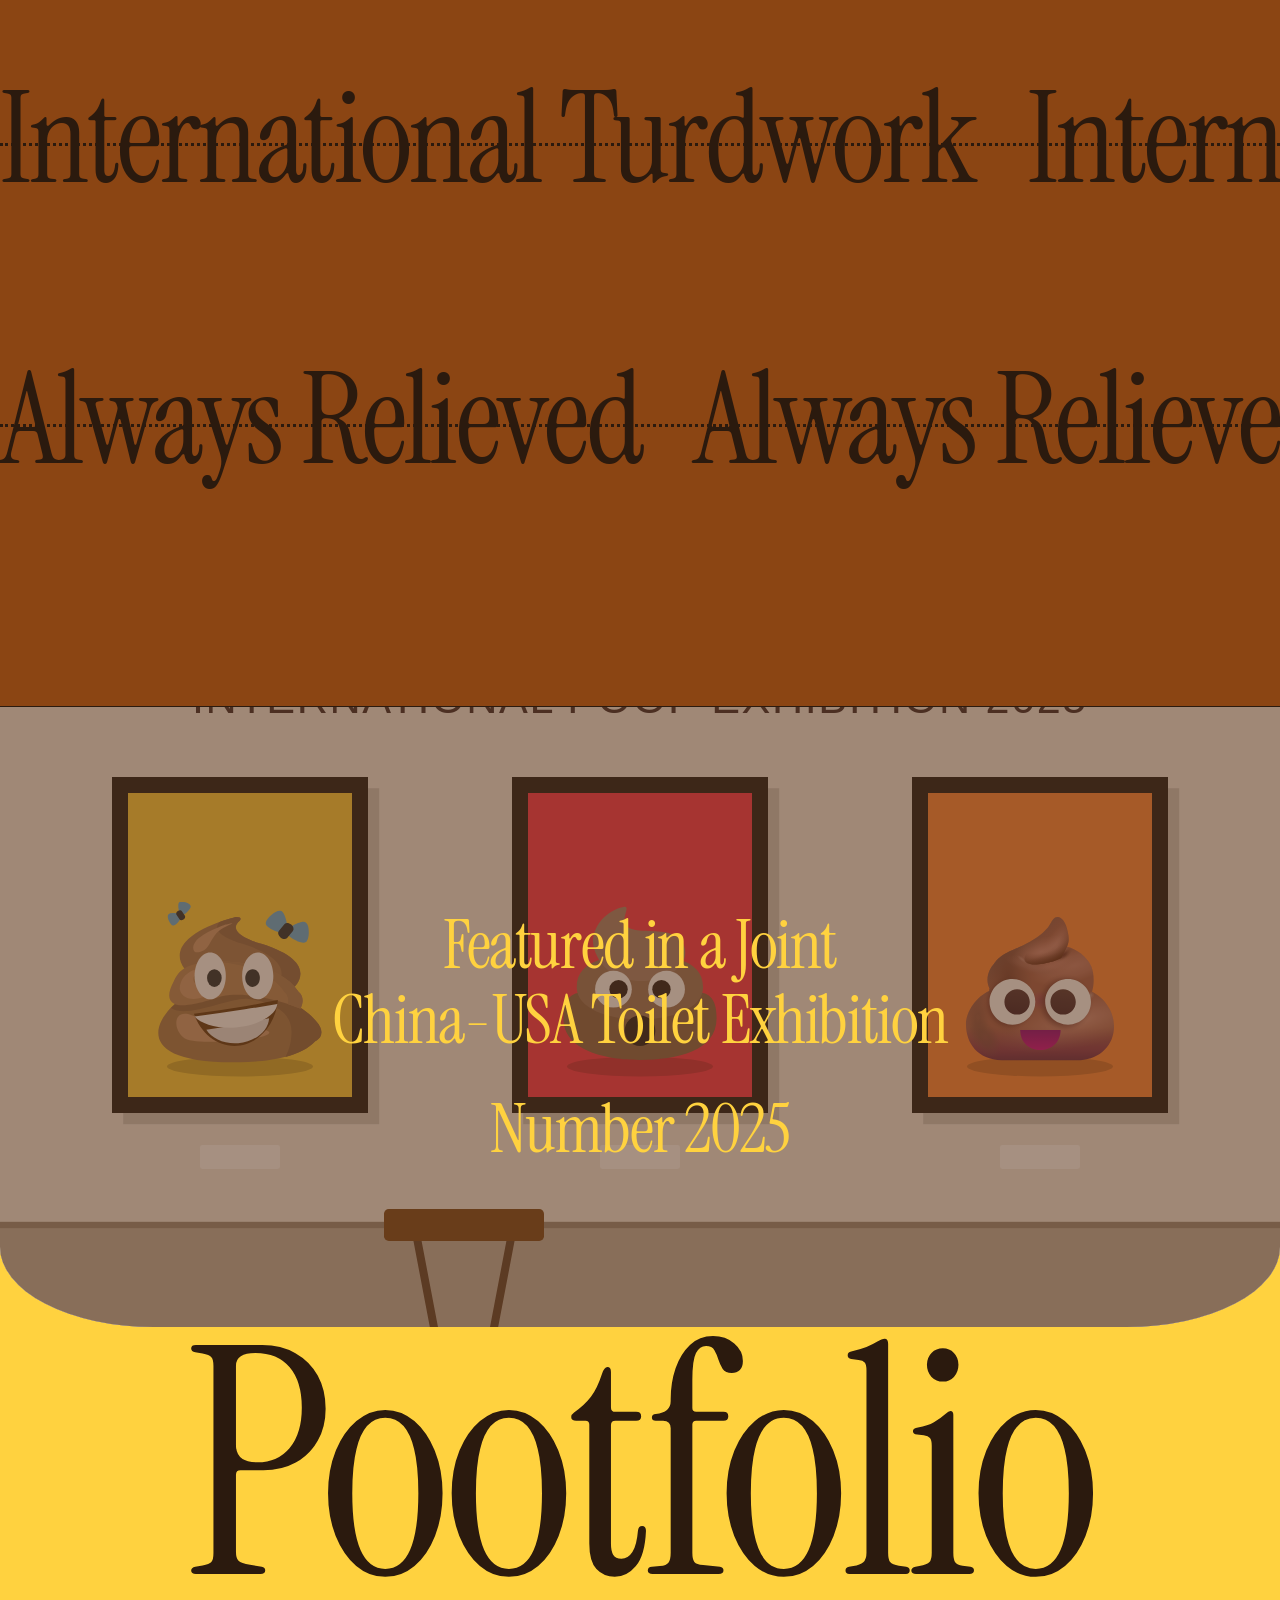
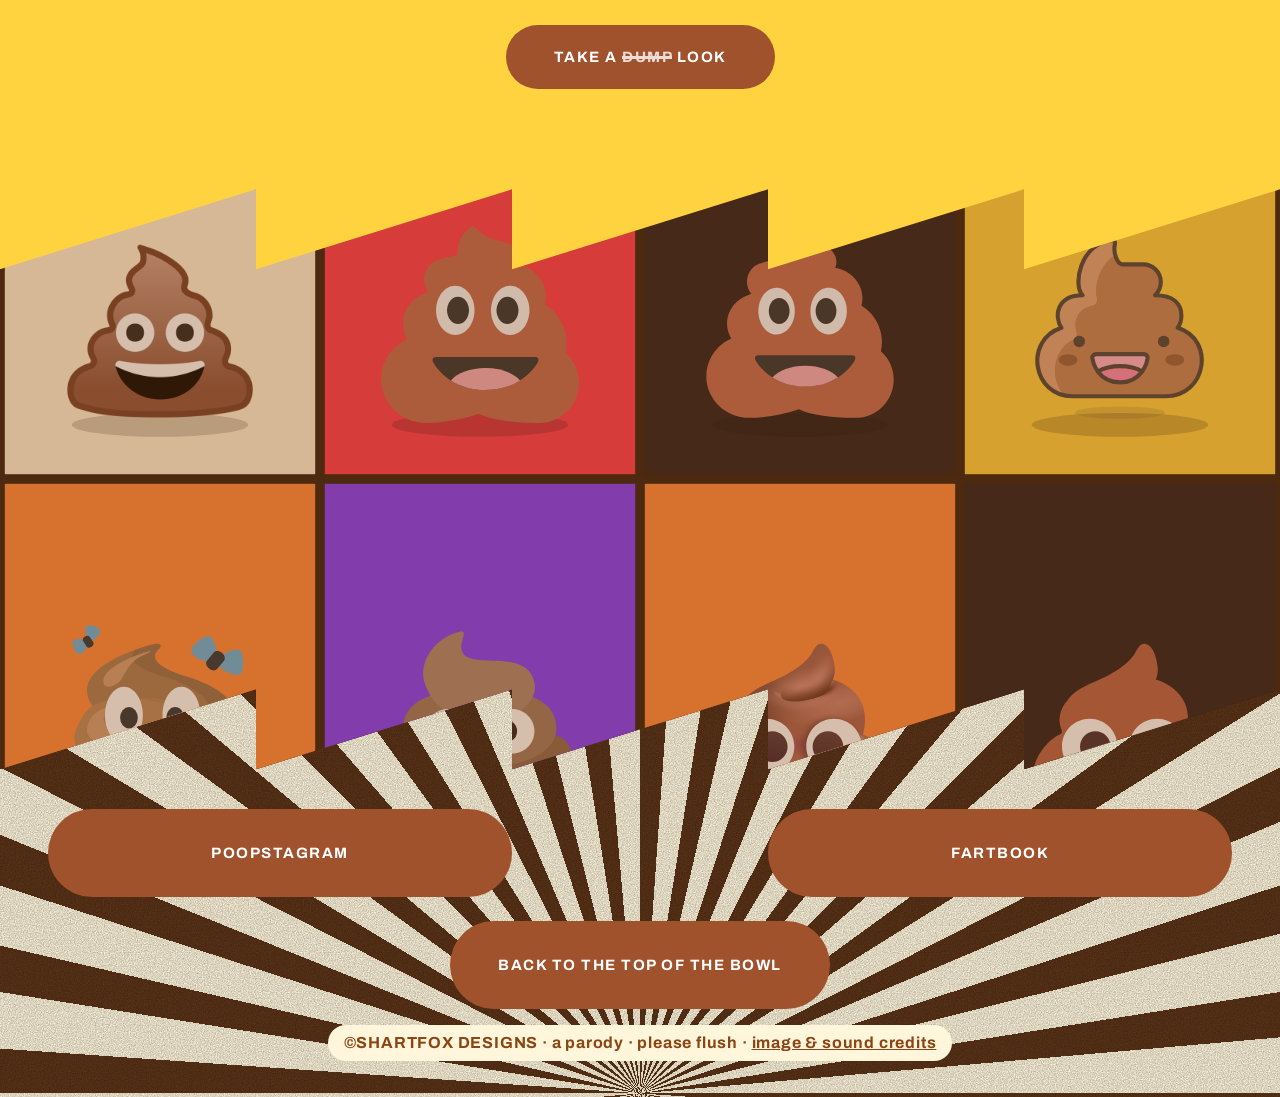
==== commit 103c6206: "Swap synthesized farts for real fart recordings Eight fart recordings from the terminalfart npm pack" ====
--- a/index.html
+++ b/index.html
@@ -71,7 +71,7 @@
       <a class="btn poop-link" href="https://en.wikipedia.org/wiki/Flatulence" target="_blank" rel="noopener">Fartbook</a>
       <a class="btn to-top" href="#top">Back to the top of the bowl</a>
     </div>
-    <p class="copyright">&copy;SHARTFOX DESIGNS · a parody · please flush · <a href="credits/">image credits</a></p>
+    <p class="copyright">&copy;SHARTFOX DESIGNS · a parody · please flush · <a href="credits/">image &amp; sound credits</a></p>
   </footer>
 
   <script src="assets/js/main.js"></script>
